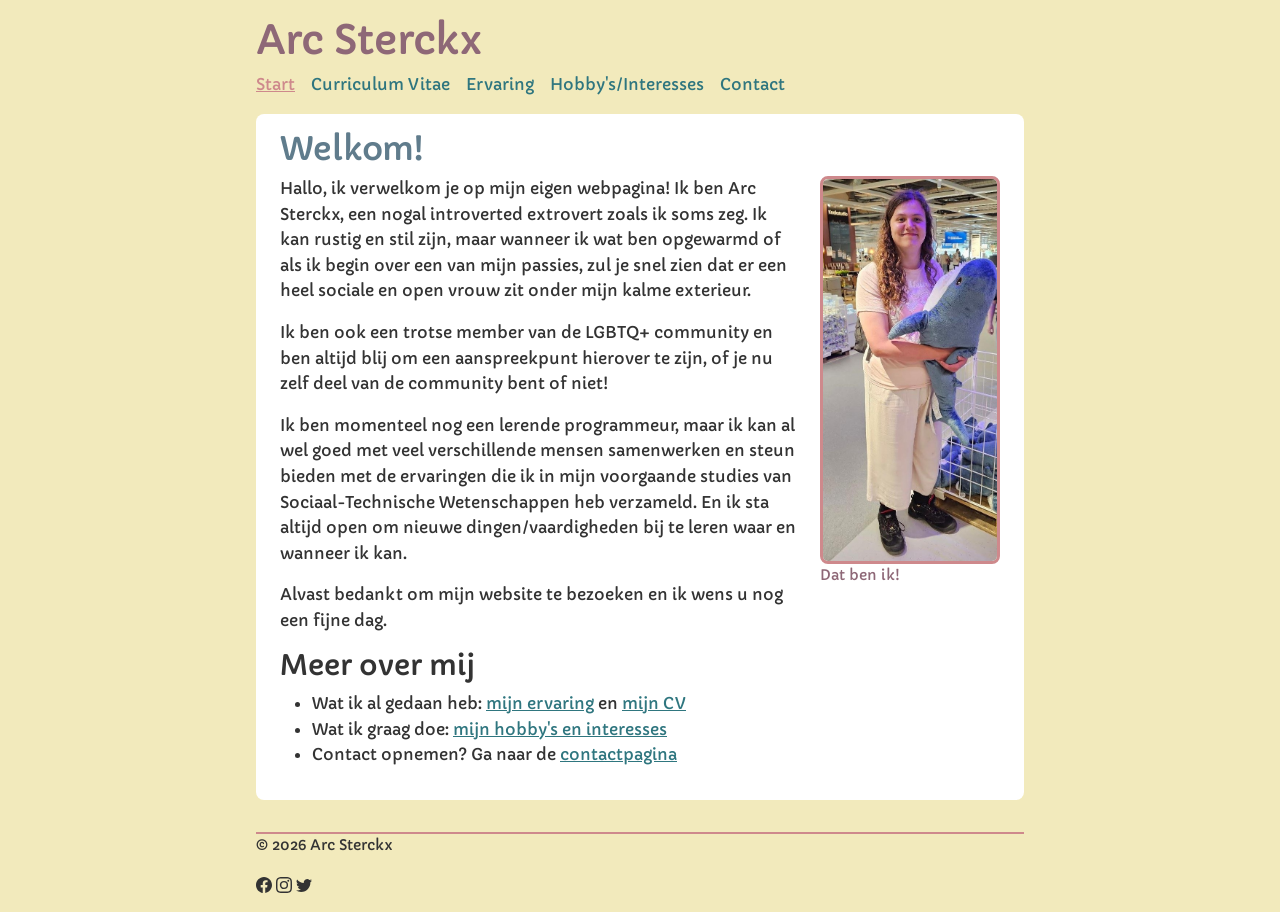
==== root/index.html @ 5c918e5b "copy project1, add bootsrap, add social media icons to footer" ====
<!DOCTYPE html>
<html lang="nl">
<head>
    <meta charset="UTF-8">
  <meta name="viewport" content="width=device-width, initial-scale=1">
  <title>My site</title>

  <!-- Bootstrap CSS -->
  <link href="https://cdn.jsdelivr.net/npm/bootstrap@5.3.3/dist/css/bootstrap.min.css" rel="stylesheet">

  <!-- Your own CSS goes AFTER Bootstrap so it can override it -->
  <link rel="stylesheet" href="style.css">
  <meta charset="UTF-8">
  <meta name="viewport" content="width=device-width, initial-scale=1.0">
  <title>Start | Arc Sterckx</title>
  <link rel="preconnect" href="https://fonts.googleapis.com">
  <link rel="preconnect" href="https://fonts.gstatic.com" crossorigin>
  <link href="https://fonts.googleapis.com/css2?family=Capriola&display=swap" rel="stylesheet">
  <link rel="stylesheet" href="/css/style.css">
  <link rel="icon" href="/images/favicon.ico" sizes="any">
</head>
<body>
  <header>
    <h1>Arc Sterckx</h1>
    <nav>
      <ul>
        <li><a href="index.html" class="actief">Start</a></li>
        <li><a href="cv.html">Curriculum Vitae</a></li>
        <li><a href="ervaring.html">Ervaring</a></li>
        <li><a href="hobbys.html">Hobby's/Interesses</a></li>
        <li><a href="contact.html">Contact</a></li>
      </ul>
    </nav>
  </header>

  <main id="inhoud">
    <h2>Welkom!</h2>

    <figure class="foto foto-rechts">
      <img src="/images/foto-arc.jpg" alt="Foto van Arc Sterckx met een grote knuffelhaai">
      <figcaption>Dat ben ik!</figcaption>
    </figure>

    <p>Hallo, ik verwelkom je op mijn eigen webpagina! Ik ben Arc Sterckx, een nogal introverted extrovert zoals ik soms zeg. Ik kan rustig en stil zijn, maar wanneer ik wat ben opgewarmd of als ik begin over een van mijn passies, zul je snel zien dat er een heel sociale en open vrouw zit onder mijn kalme exterieur.</p>
    <p>Ik ben ook een trotse member van de LGBTQ+ community en ben altijd blij om een aanspreekpunt hierover te zijn, of je nu zelf deel van de community bent of niet!</p>
    <p>Ik ben momenteel nog een lerende programmeur, maar ik kan al wel goed met veel verschillende mensen samenwerken en steun bieden met de ervaringen die ik in mijn voorgaande studies van Sociaal-Technische Wetenschappen heb verzameld. En ik sta altijd open om nieuwe dingen/vaardigheden bij te leren waar en wanneer ik kan.</p>
    <p>Alvast bedankt om mijn website te bezoeken en ik wens u nog een fijne dag.</p>

    <h3>Meer over mij</h3>
    <ul>
      <li>Wat ik al gedaan heb: <a href="ervaring.html">mijn ervaring</a> en <a href="cv.html">mijn CV</a></li>
      <li>Wat ik graag doe: <a href="hobbys.html">mijn hobby's en interesses</a></li>
      <li>Contact opnemen? Ga naar de <a href="contact.html">contactpagina</a></li>
    </ul>
  </main>

  <footer>
    <p>&copy; 2026 Arc Sterckx</p>
    <svg xmlns="http://www.w3.org/2000/svg" width="16" height="16" fill="currentColor" class="bi bi-facebook" viewBox="0 0 16 16">
      <path d="M16 8.049c0-4.446-3.582-8.05-8-8.05C3.58 0-.002 3.603-.002 8.05c0 4.017 2.926 7.347 6.75 7.951v-5.625h-2.03V8.05H6.75V6.275c0-2.017 1.195-3.131 3.022-3.131.876 0 1.791.157 1.791.157v1.98h-1.009c-.993 0-1.303.621-1.303 1.258v1.51h2.218l-.354 2.326H9.25V16c3.824-.604 6.75-3.934 6.75-7.951"/>
    </svg>
    <svg xmlns="http://www.w3.org/2000/svg" width="16" height="16" fill="currentColor" class="bi bi-instagram" viewBox="0 0 16 16">
      <path d="M8 0C5.829 0 5.556.01 4.703.048 3.85.088 3.269.222 2.76.42a3.9 3.9 0 0 0-1.417.923A3.9 3.9 0 0 0 .42 2.76C.222 3.268.087 3.85.048 4.7.01 5.555 0 5.827 0 8.001c0 2.172.01 2.444.048 3.297.04.852.174 1.433.372 1.942.205.526.478.972.923 1.417.444.445.89.719 1.416.923.51.198 1.09.333 1.942.372C5.555 15.99 5.827 16 8 16s2.444-.01 3.298-.048c.851-.04 1.434-.174 1.943-.372a3.9 3.9 0 0 0 1.416-.923c.445-.445.718-.891.923-1.417.197-.509.332-1.09.372-1.942C15.99 10.445 16 10.173 16 8s-.01-2.445-.048-3.299c-.04-.851-.175-1.433-.372-1.941a3.9 3.9 0 0 0-.923-1.417A3.9 3.9 0 0 0 13.24.42c-.51-.198-1.092-.333-1.943-.372C10.443.01 10.172 0 7.998 0zm-.717 1.442h.718c2.136 0 2.389.007 3.232.046.78.035 1.204.166 1.486.275.373.145.64.319.92.599s.453.546.598.92c.11.281.24.705.275 1.485.039.843.047 1.096.047 3.231s-.008 2.389-.047 3.232c-.035.78-.166 1.203-.275 1.485a2.5 2.5 0 0 1-.599.919c-.28.28-.546.453-.92.598-.28.11-.704.24-1.485.276-.843.038-1.096.047-3.232.047s-2.39-.009-3.233-.047c-.78-.036-1.203-.166-1.485-.276a2.5 2.5 0 0 1-.92-.598 2.5 2.5 0 0 1-.6-.92c-.109-.281-.24-.705-.275-1.485-.038-.843-.046-1.096-.046-3.233s.008-2.388.046-3.231c.036-.78.166-1.204.276-1.486.145-.373.319-.64.599-.92s.546-.453.92-.598c.282-.11.705-.24 1.485-.276.738-.034 1.024-.044 2.515-.045zm4.988 1.328a.96.96 0 1 0 0 1.92.96.96 0 0 0 0-1.92m-4.27 1.122a4.109 4.109 0 1 0 0 8.217 4.109 4.109 0 0 0 0-8.217m0 1.441a2.667 2.667 0 1 1 0 5.334 2.667 2.667 0 0 1 0-5.334"/>
    </svg>
    <svg xmlns="http://www.w3.org/2000/svg" width="16" height="16" fill="currentColor" class="bi bi-twitter" viewBox="0 0 16 16">
      <path d="M5.026 15c6.038 0 9.341-5.003 9.341-9.334q.002-.211-.006-.422A6.7 6.7 0 0 0 16 3.542a6.7 6.7 0 0 1-1.889.518 3.3 3.3 0 0 0 1.447-1.817 6.5 6.5 0 0 1-2.087.793A3.286 3.286 0 0 0 7.875 6.03a9.32 9.32 0 0 1-6.767-3.429 3.29 3.29 0 0 0 1.018 4.382A3.3 3.3 0 0 1 .64 6.575v.045a3.29 3.29 0 0 0 2.632 3.218 3.2 3.2 0 0 1-.865.115 3 3 0 0 1-.614-.057 3.28 3.28 0 0 0 3.067 2.277A6.6 6.6 0 0 1 .78 13.58a6 6 0 0 1-.78-.045A9.34 9.34 0 0 0 5.026 15"/>
    </svg>
  </footer>
  <script src="https://cdn.jsdelivr.net/npm/bootstrap@5.3.3/dist/js/bootstrap.bundle.min.js"></script>
</body>
</html>
---- css/style.css ----
/* base style and color pallet*/
:root {
  --accent-1: #607c8c;
  --primair: #ce898c;
  --secundair: #f2eabc;
  --tertiair: #8e6877;
  --accent-2: #2f767f;
}

body {
  font-family: "Capriola", sans-serif;
  font-weight: 400;
  background-color: var(--secundair);
  color: #333;
  max-width: 800px;
  margin: 0 auto;
  padding: 1rem;
  line-height: 1.6;
}

header h1 {
  color: var(--tertiair);
}

nav ul {
  list-style: none;
  padding: 0;
  display: flex;
  flex-wrap: wrap;
  gap: 1rem;
}

nav a {
  color: var(--accent-2);
  text-decoration: none;
}

nav a:hover,
nav a.actief {
  color: var(--primair);
  text-decoration: underline;
}

h2 {
  color: var(--accent-1);
}

a {
  color: var(--accent-2);
}

img {
  max-width: 100%;
  height: auto;
}

footer {
  margin-top: 2rem;
  border-top: 2px solid var(--primair);
  font-size: 0.9rem;
}

/* Tabel */
table {
  border-collapse: collapse;
  width: 100%;
  margin: 1rem 0;
}

caption {
  font-weight: bold;
  color: var(--tertiair);
  margin-bottom: 0.5rem;
}

th, td {
  border: 1px solid var(--accent-1);
  padding: 0.5rem;
  text-align: left;
}

th {
  background-color: var(--primair);
}

/* Afbeeldingen */
.foto {
  margin: 1rem 0;
}

.foto img {
  border: 3px solid var(--primair);
  border-radius: 8px;
}

figcaption {
  font-size: 0.9rem;
  color: var(--tertiair);
}

/* Hoofdinhoud */
#inhoud {
  background-color: #fff;
  padding: 1rem 1.5rem;
  border-radius: 8px;
}

/* Formulier */
label {
  color: var(--accent-1);
}

input, textarea {
  font-family: inherit;
  width: 100%;
  max-width: 400px;
  padding: 0.4rem;
  border: 1px solid var(--accent-1);
  border-radius: 4px;
}

button {
  font-family: inherit;
  background-color: var(--accent-2);
  color: #fff;
  border: none;
  padding: 0.5rem 1rem;
  border-radius: 4px;
  cursor: pointer;
}

button:hover {
  background-color: var(--tertiair);
}

/* startpagina */
.foto-rechts {
  float: right;
  width: 180px;
  margin: 0 0 1rem 1.5rem;
}

.foto-rechts img {
  width: 100%;
}

#inhoud::after {
  content: "";
  display: block;
  clear: both;
}

@media (max-width: 600px) {
  .foto-rechts {
    float: none;
    margin: 1rem auto;
  }
}

/* Video's */
video {
  max-width: 100%;
  height: auto;
  border: 3px solid var(--primair);
  border-radius: 8px;
}

.video-staand video {
  max-width: 320px;
}

/* Galerij op de hobbypagina */
.galerij {
  display: flex;
  flex-wrap: wrap;
  gap: 1rem;
  align-items: flex-start;
}

.galerij figure {
  width: 200px;
  margin: 0;
}

.galerij img,
.galerij video {
  width: 100%;
  height: auto;
  display: block;
}
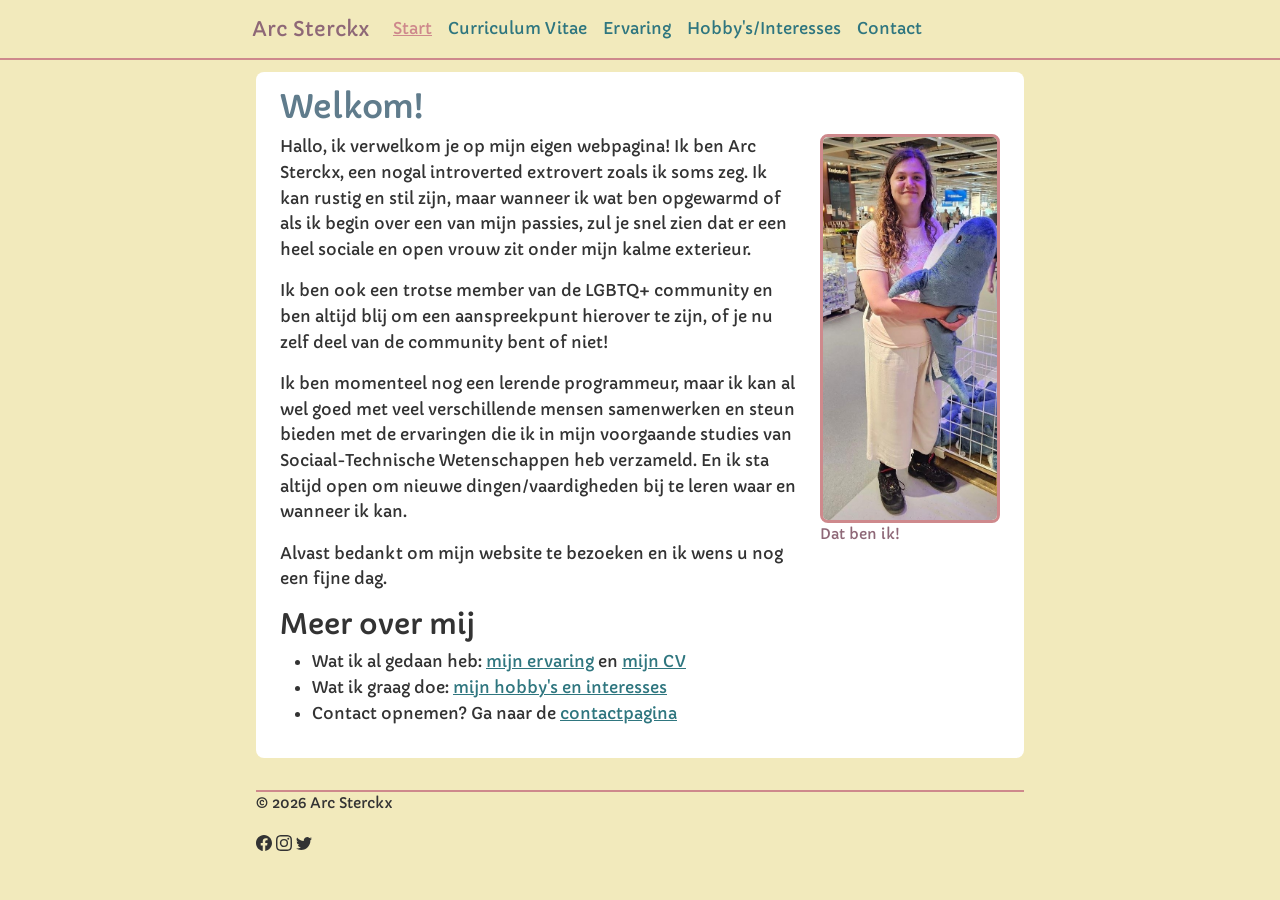
==== commit c297dbb2: "add bootstrap navbar and small fixes" ====
--- a/root/index.html
+++ b/root/index.html
@@ -3,7 +3,6 @@
 <head>
     <meta charset="UTF-8">
   <meta name="viewport" content="width=device-width, initial-scale=1">
-  <title>My site</title>
 
   <!-- Bootstrap CSS -->
   <link href="https://cdn.jsdelivr.net/npm/bootstrap@5.3.3/dist/css/bootstrap.min.css" rel="stylesheet">
@@ -21,16 +20,27 @@
 </head>
 <body>
   <header>
-    <h1>Arc Sterckx</h1>
-    <nav>
-      <ul>
-        <li><a href="index.html" class="actief">Start</a></li>
-        <li><a href="cv.html">Curriculum Vitae</a></li>
-        <li><a href="ervaring.html">Ervaring</a></li>
-        <li><a href="hobbys.html">Hobby's/Interesses</a></li>
-        <li><a href="contact.html">Contact</a></li>
+   <nav class="navbar navbar-expand-lg fixed-top">
+  <div class="container-fluid">
+    <a class="navbar-brand" href="index.html">Arc Sterckx</a>
+
+    <button class="navbar-toggler" type="button" data-bs-toggle="collapse"
+            data-bs-target="#hoofdmenu" aria-controls="hoofdmenu"
+            aria-expanded="false" aria-label="Menu openen of sluiten">
+      <span class="navbar-toggler-icon"></span>
+    </button>
+
+    <div class="collapse navbar-collapse" id="hoofdmenu">
+      <ul class="navbar-nav">
+        <li class="nav-item"><a class="nav-link" href="index.html">Start</a></li>
+        <li class="nav-item"><a class="nav-link" href="cv.html">Curriculum Vitae</a></li>
+        <li class="nav-item"><a class="nav-link" href="ervaring.html">Ervaring</a></li>
+        <li class="nav-item"><a class="nav-link" href="hobbys.html">Hobby's/Interesses</a></li>
+        <li class="nav-item"><a class="nav-link" href="contact.html">Contact</a></li>
       </ul>
-    </nav>
+    </div>
+  </div>
+</nav>
   </header>
 
   <main id="inhoud">
@@ -67,5 +77,7 @@
     </svg>
   </footer>
   <script src="https://cdn.jsdelivr.net/npm/bootstrap@5.3.3/dist/js/bootstrap.bundle.min.js"></script>
+  <script src="https://cdn.jsdelivr.net/npm/bootstrap@5.3.3/dist/js/bootstrap.bundle.min.js"></script>
+  <script src="/js/menu.js"></script>
 </body>
 </html>
--- a/css/style.css
+++ b/css/style.css
@@ -18,27 +18,36 @@
   line-height: 1.6;
 }
 
+body {
+  padding-top: 4.5rem;
+}
+
 header h1 {
   color: var(--tertiair);
 }
 
-nav ul {
-  list-style: none;
-  padding: 0;
-  display: flex;
-  flex-wrap: wrap;
-  gap: 1rem;
+/* new navbar */
+.navbar {
+  background-color: var(--secundair);
+  --bs-navbar-color: var(--accent-2);
+  --bs-navbar-hover-color: var(--primair);
+  --bs-navbar-active-color: var(--primair);
+  --bs-navbar-brand-color: var(--tertiair);
+  --bs-navbar-brand-hover-color: var(--tertiair);
 }
 
-nav a {
-  color: var(--accent-2);
-  text-decoration: none;
+.navbar-nav .nav-link:hover,
+.navbar-nav .nav-link.active {
+  text-decoration: underline;
 }
 
-nav a:hover,
-nav a.actief {
-  color: var(--primair);
-  text-decoration: underline;
+.navbar {
+  border-bottom: 2px solid var(--primair);
+}
+
+.navbar > .container-fluid {
+  max-width: 800px;
+  margin: 0 auto;
 }
 
 h2 {
